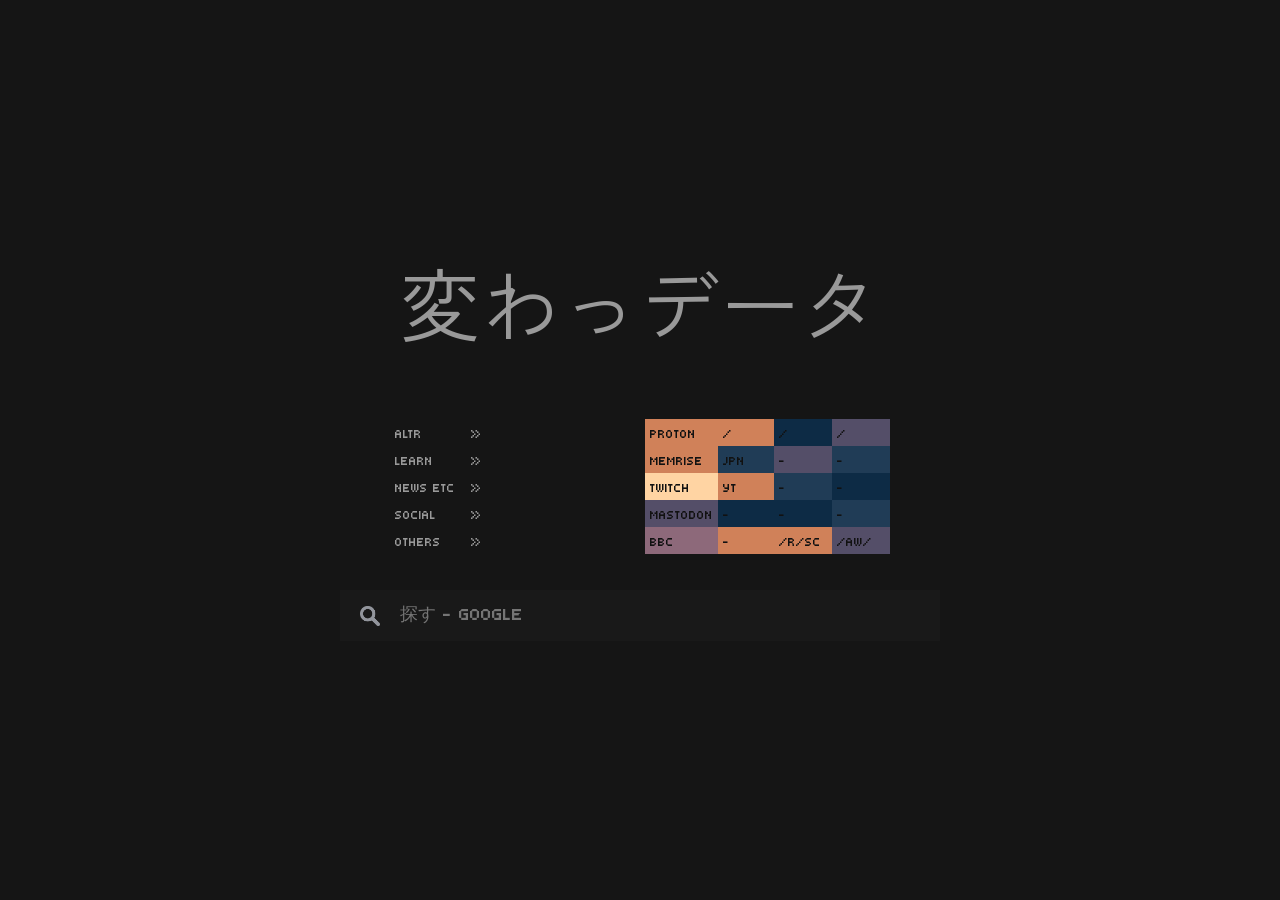
==== index.html @ 12202ddd "Rename home.html to index.html" ====
<!DOCTYPE>
<html>
<head>
    <meta charset="utf-8">
    <title>Startpage</title>
    <link rel="stylesheet" type="text/css" href="assets/style.css">
    <link rel="preconnect" href="https://fonts.googleapis.com">
    <link rel="preconnect" href="https://fonts.gstatic.com" crossorigin>
    <link href="https://fonts.googleapis.com/css2?family=Fira+Code:wght@300;400;500;600;700&family=Zen+Kaku+Gothic+New:wght@300;400;500;700;900&family=Zen+Maru+Gothic:wght@300;400;500;700&display=swap" rel="stylesheet">
</head>
<body>
    <!-- <img src="assets/ulbi.png"> -->
    <div id="container">
        <div id="blocked">
            <div id="logo">変わっ データ</div>
            <div id="dial">
                <table>
                    <tr>
                        <td>ALTR</td>
                        <td arr>»</td>
                        <td lnk><a target="_blank" href="https://mail.proton.me/u/0/inbox">Proton</a></td>
                        <td lnk><a target="_blank" href="">/</a></td>
                        <td lnk><a target="_blank" href="">/</a></td>
                        <td lnk><a target="_blank" href="">/</a></td>

                    </tr>
                    <tr>
                        <td>LEARN</td>
                        <td arr>»</td>
                        <td lnk><a target="_blank" href="https://app.memrise.com/dashboard/scenarios">MEMrise</a></td>
                        <td lnk><a target="_blank" href="https://web.eggbun.net/language/japanese/en/courses">JPN</a></td>

                        <td lnk><a target="_blank" href="/">-</a></td>
                        <td lnk><a target="_blank" href="/">-</a></td>
                    </tr>
                    <tr>
                        <td>News etc</td>
                        <td arr>»</td>
                        <td lnk><a target="_blank" href="http://twitch.com">Twitch</a></td>
                        <td lnk><a target="_blank" href="https://www.youtube.com/">YT</a></td>

                        <td lnk><a target="_blank" href="">-</a></td>
                        <td lnk><a target="_blank" href="">-</a></td>
                    </tr>
                    <tr>
                        <td>Social</td>
                        <td arr>»</td>
                        <td lnk><a target="_blank" href="https://c.im/explore">Mastodon</a></td>
                        <td lnk><a target="_blank" href="">-</a></td>
                        <td lnk><a target="_blank" href="">-</a></td>
                        <td lnk><a target="_blank" href="">-</a></td>
                    </tr>
                    <tr>
                        <td>others</td>
                        <td arr>»</td>
                        <td lnk><a target="_blank" href="http://www.bbc.co.uk">BBC</a></td>
                        <td lnk><a target="_blank" href="">-</a></td>
                        <td lnk><a target="_blank" href="https://www.reddit.com/r/starcitizen/">/R/SC</a></td>
                        <td lnk><a target="_blank" href="https://audioz.download/">/AW/</a></td>
                    </tr>
                </table>
            </div>
            <div class="search">
                <form method="get" action="http://www.google.com/search">
                    <input name="q" type="text" placeholder="探す - Google" />
                </form>
            </div>
        </div>
<script type="text/javascript" src="assets/jquery.min.js"></script>
<script type="text/javascript">
var cl = function() {
	var ca = ["#0d2b45", "#203c56", "#544e68", "#8d697a", "#d08159", "#ffaa5e", "#ffd4a3"];
	$("td[lnk]").each(function(){
		var r = ca[~~(Math.random() * ca.length)];
		$(this).css("background-color", r);
	});
};
var rl = function(){
	var l = $('#logo');
	var cr = l.text().split("");
	l.empty();
	$.each(cr, function (i, e) {
	    l.append('<span>' + e + '</span>');
	});
}
$(function(){
	var a = setInterval(cl,400);
	var b = rl();
});
</script>
</body>

</html>
---- assets/style.css ----
@import url(font.css);

* {
color: #999;
cursor: default;
font-smooth: always;
}
body {
width: 100%;
margin: auto;
background:#151515
}

a {
cursor: pointer;
text-decoration:none
}

a:focus{
 outline: none;
}

a:focus:before{
 content: " > ";
}

#container {
display: flex;
align-items: center;
height: 100vh;
width: 600px;
margin:auto

}

#blocked {
display: block;
width: 100%;
text-align: center;
vertical-align:middle
}

#logo {
font-family: 'Zen Kaku Gothic New';
font-weight: 400;
font-size: 5rem;
color: #ccc;
margin-bottom: .5em;
}

#logo span{
display: inline-block;
transform: rotate(0deg);
}

#dial{
 padding: 20px 50px;
 margin-bottom: 1em;
}

table {
width: 100%;
font-family: "PF Tempesta Five Condensed";
font-size: 12px;
border-collapse: collapse;
}

td {
padding: 0px;
border-spacing: 0;
margin: 0;
padding: 5px;
width: 50px;
}
td[lnk]{
 transition: all .1s ease-in-out;
}
td[lnk]:focus,td[lnk]:hover{
 transform: scale(1.5);
}

td:first-child {
width:70px
}

td[arr] {
width: 200px;
}

td a{
color:#111
}

#search{
 padding: 10px;
}

input {
cursor: text;
background: #191919;
border: 0;
font-size: 18px;
width: 100%;
font-family: "PF Tempesta Five Condensed";
padding: 10px 20px 15px 60px;
background-image: url("[data-uri]");
background-size: 20px;
background-repeat: no-repeat;
background-position: 20 center;
transition: all .2s ease-in-out;
}
input:hover,input:focus{
transform: scale(1.2);
}

img {
position: fixed;
bottom: 0;
right: 0;
width: 450px;
z-index:-1
}
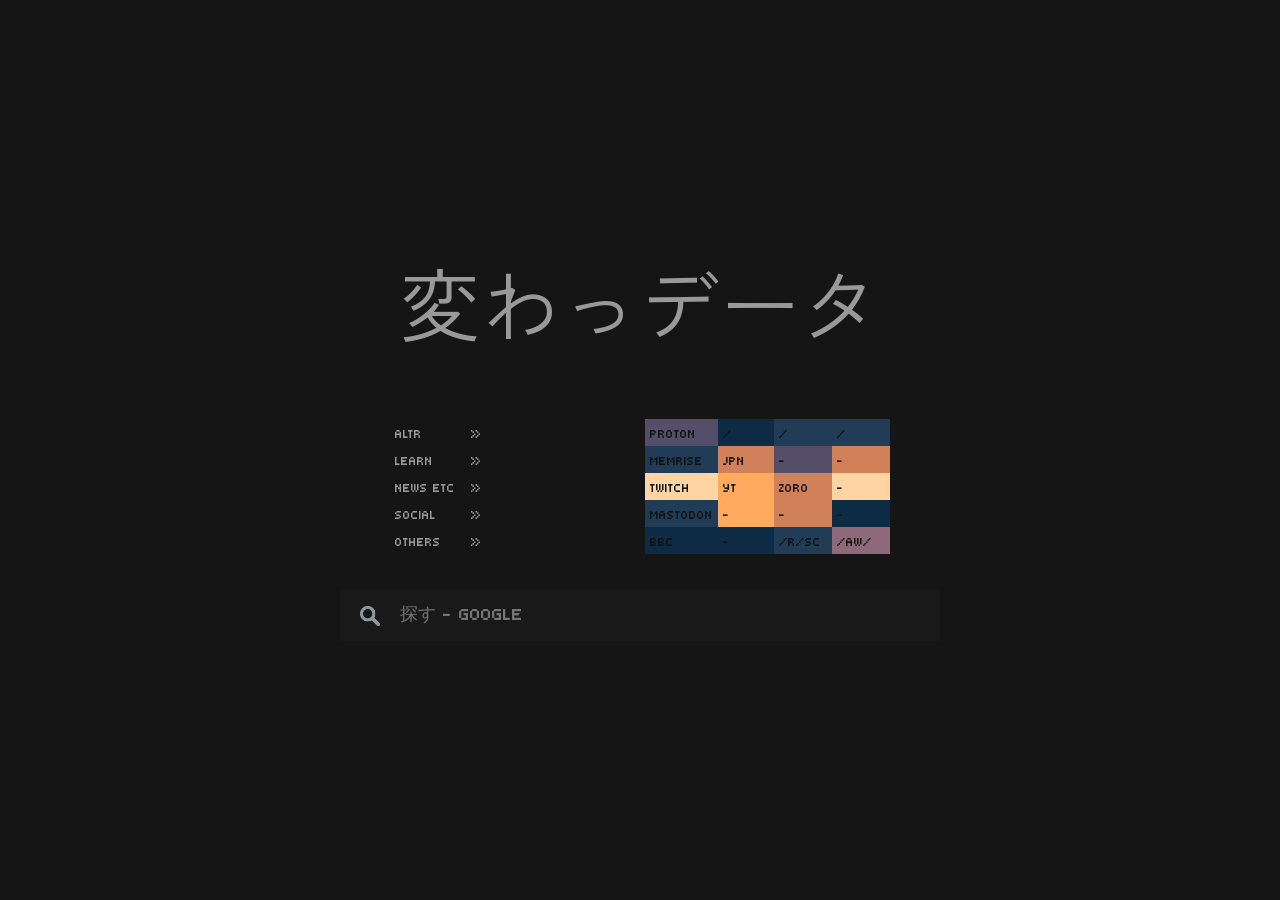
==== commit 046be35b: "Add files via upload" ====
--- a/index.html
+++ b/index.html
@@ -39,7 +39,7 @@
                         <td lnk><a target="_blank" href="http://twitch.com">Twitch</a></td>
                         <td lnk><a target="_blank" href="https://www.youtube.com/">YT</a></td>
 
-                        <td lnk><a target="_blank" href="">-</a></td>
+                        <td lnk><a target="_blank" href="https://zoro.to/">Zoro</a></td>
                         <td lnk><a target="_blank" href="">-</a></td>
                     </tr>
                     <tr>
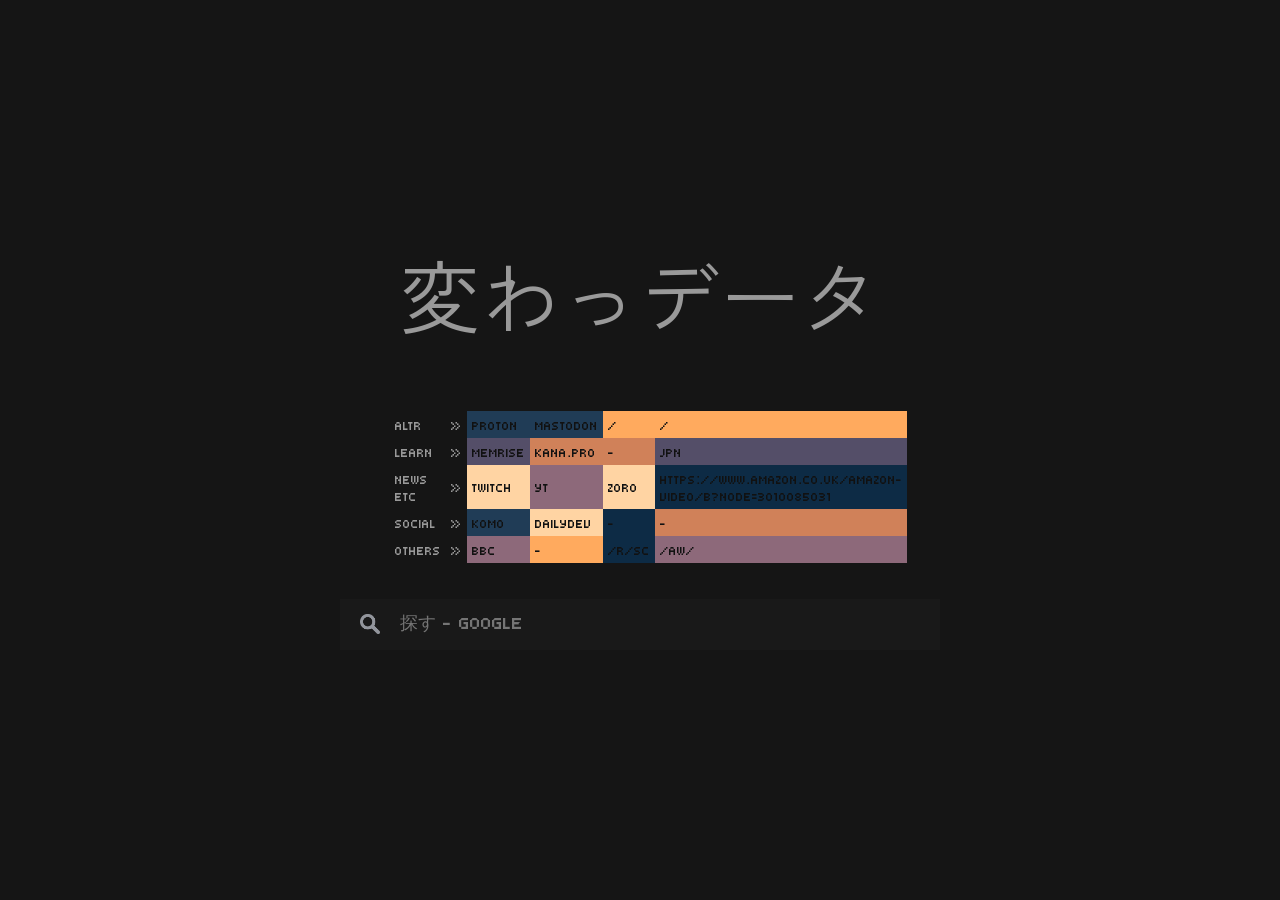
==== commit adb6e47b: "Update index.html" ====
--- a/index.html
+++ b/index.html
@@ -19,7 +19,7 @@
                         <td>ALTR</td>
                         <td arr>»</td>
                         <td lnk><a target="_blank" href="https://mail.proton.me/u/0/inbox">Proton</a></td>
-                        <td lnk><a target="_blank" href="">/</a></td>
+                        <td lnk><a target="_blank" href="https://c.im/explore">Mastodon</a></td>
                         <td lnk><a target="_blank" href="">/</a></td>
                         <td lnk><a target="_blank" href="">/</a></td>
 
@@ -28,10 +28,9 @@
                         <td>LEARN</td>
                         <td arr>»</td>
                         <td lnk><a target="_blank" href="https://app.memrise.com/dashboard/scenarios">MEMrise</a></td>
+                        <td lnk><a target="_blank" href="https://kana.pro/">KANA.PRO</a></td>
+                        <td lnk><a target="_blank" href="/">-</a></td>
                         <td lnk><a target="_blank" href="https://web.eggbun.net/language/japanese/en/courses">JPN</a></td>
-
-                        <td lnk><a target="_blank" href="/">-</a></td>
-                        <td lnk><a target="_blank" href="/">-</a></td>
                     </tr>
                     <tr>
                         <td>News etc</td>
@@ -40,13 +39,14 @@
                         <td lnk><a target="_blank" href="https://www.youtube.com/">YT</a></td>
 
                         <td lnk><a target="_blank" href="https://zoro.to/">Zoro</a></td>
-                        <td lnk><a target="_blank" href="">-</a></td>
+                        <td lnk><a target="_blank" href="PRIME">https://www.amazon.co.uk/Amazon-Video/b?node=3010085031</a></td>
                     </tr>
                     <tr>
                         <td>Social</td>
                         <td arr>»</td>
-                        <td lnk><a target="_blank" href="https://c.im/explore">Mastodon</a></td>
-                        <td lnk><a target="_blank" href="">-</a></td>
+
+                        <td lnk><a target="_blank" href="https://komo.ai/">Komo</a></td>
+                        <td lnk><a target="_blank" href="https://app.daily.dev/">DailyDev</a></td>
                         <td lnk><a target="_blank" href="">-</a></td>
                         <td lnk><a target="_blank" href="">-</a></td>
                     </tr>
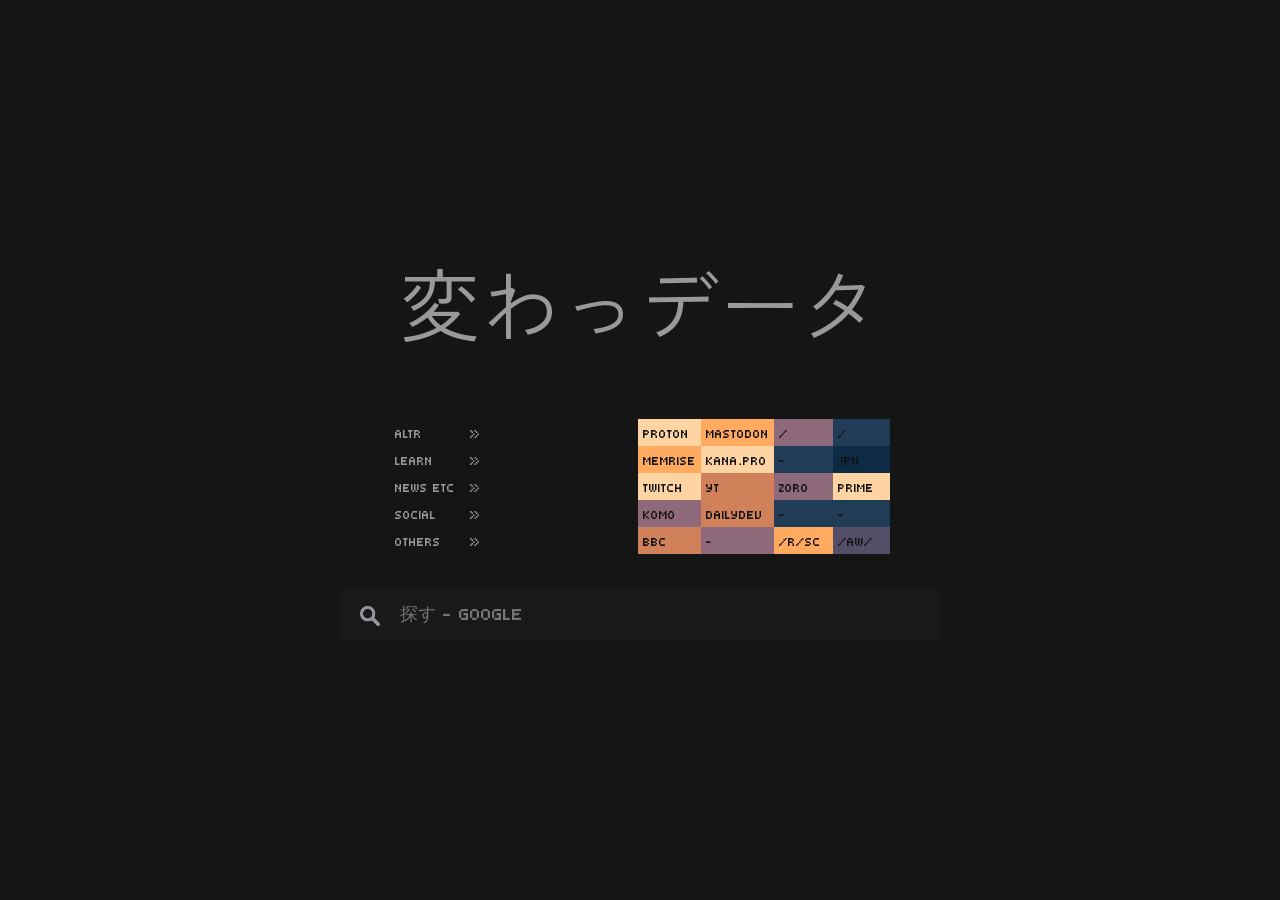
==== commit 619ad6ea: "Update index.html" ====
--- a/index.html
+++ b/index.html
@@ -39,7 +39,7 @@
                         <td lnk><a target="_blank" href="https://www.youtube.com/">YT</a></td>
 
                         <td lnk><a target="_blank" href="https://zoro.to/">Zoro</a></td>
-                        <td lnk><a target="_blank" href="PRIME">https://www.amazon.co.uk/Amazon-Video/b?node=3010085031</a></td>
+                        <td lnk><a target="_blank" href="https://www.amazon.co.uk/Amazon-Video/">PRIME</a></td>
                     </tr>
                     <tr>
                         <td>Social</td>
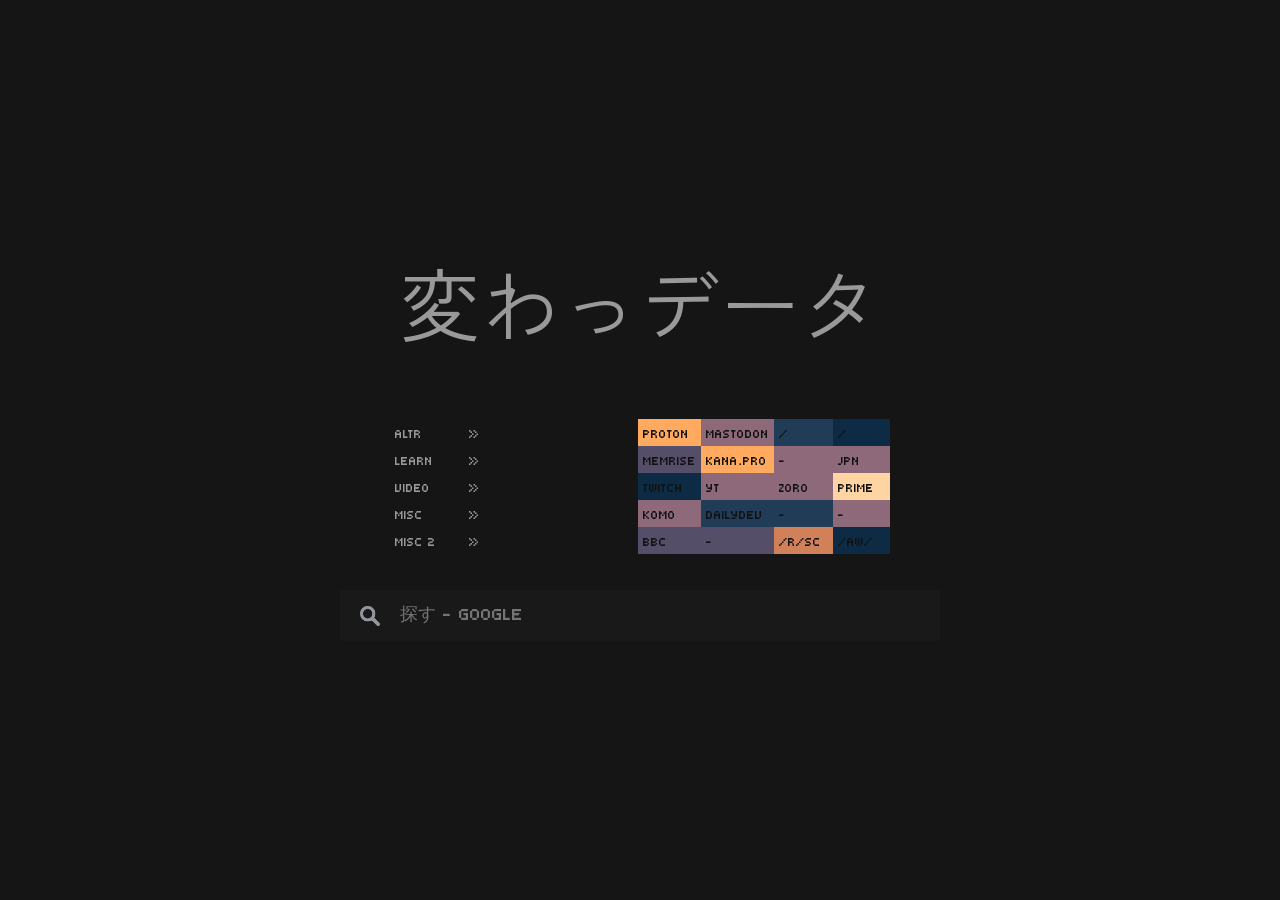
==== commit 0d991920: "Update index.html" ====
--- a/index.html
+++ b/index.html
@@ -25,7 +25,7 @@
 
                     </tr>
                     <tr>
-                        <td>LEARN</td>
+                        <td>Learn</td>
                         <td arr>»</td>
                         <td lnk><a target="_blank" href="https://app.memrise.com/dashboard/scenarios">MEMrise</a></td>
                         <td lnk><a target="_blank" href="https://kana.pro/">KANA.PRO</a></td>
@@ -33,7 +33,7 @@
                         <td lnk><a target="_blank" href="https://web.eggbun.net/language/japanese/en/courses">JPN</a></td>
                     </tr>
                     <tr>
-                        <td>News etc</td>
+                        <td>Video</td>
                         <td arr>»</td>
                         <td lnk><a target="_blank" href="http://twitch.com">Twitch</a></td>
                         <td lnk><a target="_blank" href="https://www.youtube.com/">YT</a></td>
@@ -42,7 +42,7 @@
                         <td lnk><a target="_blank" href="https://www.amazon.co.uk/Amazon-Video/">PRIME</a></td>
                     </tr>
                     <tr>
-                        <td>Social</td>
+                        <td>Misc</td>
                         <td arr>»</td>
 
                         <td lnk><a target="_blank" href="https://komo.ai/">Komo</a></td>
@@ -51,7 +51,7 @@
                         <td lnk><a target="_blank" href="">-</a></td>
                     </tr>
                     <tr>
-                        <td>others</td>
+                        <td>Misc 2</td>
                         <td arr>»</td>
                         <td lnk><a target="_blank" href="http://www.bbc.co.uk">BBC</a></td>
                         <td lnk><a target="_blank" href="">-</a></td>
